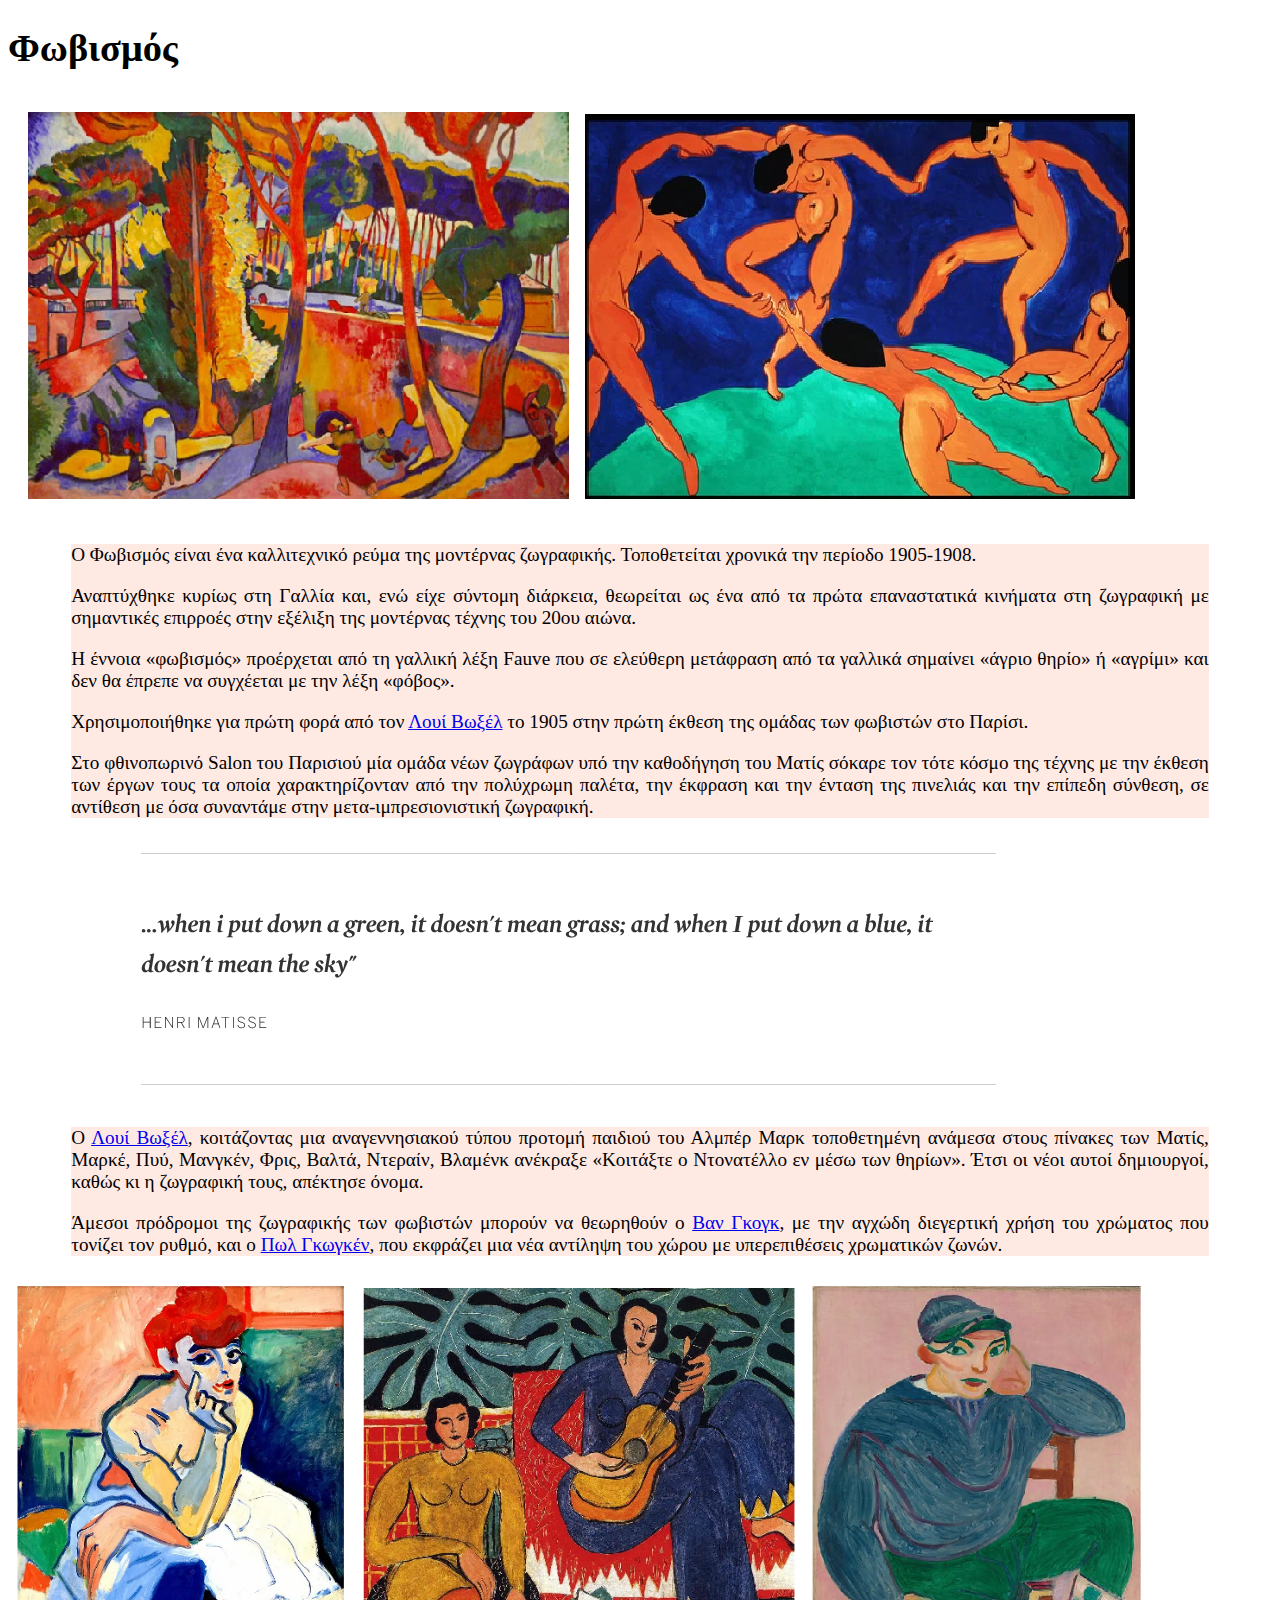
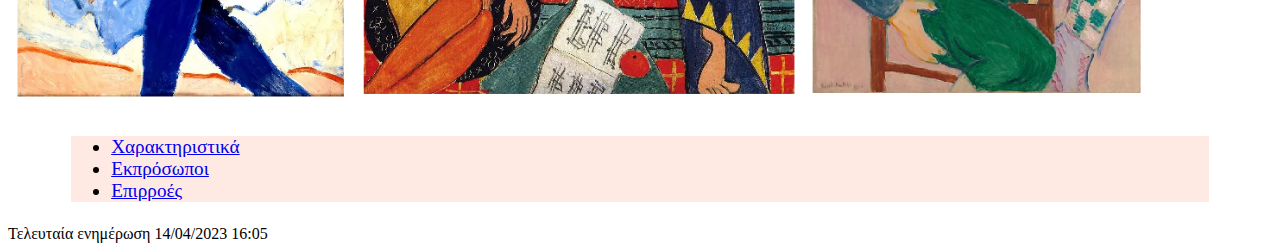
==== index.html @ d61171f1 "almost done" ====
<!DOCTYPE html>

<html lang="gr">
  <head>
     <title>Φωβισμός</title>
	 <link href="./Styles/style.css" rel="stylesheet" />
  </head>
  <body>
    <h1>Φωβισμός</h1>
    <div class="image">
	  <img src="./Images/Initial.png">
	</div>
    <div class="nested">
      <p>Ο Φωβισμός είναι ένα καλλιτεχνικό ρεύμα της μοντέρνας ζωγραφικής. Τοποθετείται χρονικά την περίοδο 1905-1908.</p>
      <p>Αναπτύχθηκε κυρίως στη Γαλλία και, ενώ είχε σύντομη διάρκεια, θεωρείται ως ένα από τα πρώτα επαναστατικά κινήματα στη ζωγραφική με σημαντικές επιρροές στην εξέλιξη της μοντέρνας τέχνης του 20ου αιώνα.</p>
      <p>Η έννοια «φωβισμός» προέρχεται από τη γαλλική λέξη Fauve που σε ελεύθερη μετάφραση από τα γαλλικά σημαίνει «άγριο θηρίο» ή «αγρίμι» και δεν θα έπρεπε να συγχέεται με την λέξη «φόβος».</p>
	  <p>Χρησιμοποιήθηκε για πρώτη φορά από τον <a href="href="https://en.wikipedia.org/wiki/Louis_Vauxcelles" target="_blank">Λουί Βωξέλ</a> το 1905 στην πρώτη έκθεση της ομάδας των φωβιστών στο Παρίσι.</p>
      <p>Στο φθινοπωρινό Salon του Παρισιού μία ομάδα νέων ζωγράφων υπό την καθοδήγηση του Ματίς σόκαρε τον τότε κόσμο της τέχνης με την έκθεση των έργων τους τα οποία χαρακτηρίζονταν από την πολύχρωμη παλέτα, την έκφραση και την ένταση
της πινελιάς και την επίπεδη σύνθεση, σε αντίθεση με όσα συναντάμε στην μετα-ιμπρεσιονιστική ζωγραφική.</p>
    </div>
    <div class="image">
	  <img src="./Images/Matis-saying.png">
	</div>
    <div class="nested">
      <p>Ο <a href="https://en.wikipedia.org/wiki/Louis_Vauxcelles" target="_blank">Λουί Βωξέλ</a>, κοιτάζοντας μια αναγεννησιακού τύπου προτομή παιδιού του Αλμπέρ Μαρκ τοποθετημένη ανάμεσα στους πίνακες των Ματίς, Μαρκέ, Πυύ, Μανγκέν, Φρις, Βαλτά, Ντεραίν, Βλαμένκ ανέκραξε «Κοιτάξτε ο Ντονατέλλο εν μέσω των θηρίων». Έτσι οι νέοι αυτοί δημιουργοί, καθώς κι η ζωγραφική τους, απέκτησε όνομα.</p>
      <p>Άμεσοι πρόδρομοι της ζωγραφικής των φωβιστών μπορούν να θεωρηθούν ο <a href="https://el.wikipedia.org/wiki/%CE%92%CE%AF%CE%BD%CF%83%CE%B5%CE%BD%CF%84_%CE%B2%CE%B1%CE%BD_%CE%93%CE%BA%CE%BF%CE%B3%CE%BA" target="_blank">Βαν Γκογκ</a>, με την αγχώδη διεγερτική χρήση του χρώματος που τονίζει τον ρυθμό, και ο <a href="https://el.wikipedia.org/wiki/%CE%A0%CF%89%CE%BB_%CE%93%CE%BA%CF%89%CE%B3%CE%BA%CE%AD%CE%BD" target="_blank">Πωλ Γκωγκέν</a>, που εκφράζει μια νέα αντίληψη του χώρου με υπερεπιθέσεις χρωματικών ζωνών.</p>
    </div>
    <div class="image">
	  <img src="./Images/at-the-end-of-initial-page.png" width="1149" height="437">
    </div>
    <div class="nested">
      <nav>
	    <ul id="navigation">
	      <li><a href="./html/χαρακτηριστικά.html">Χαρακτηριστικά</a></li>
	      <li><a href="./html/εκπρόσωποι.html">Εκπρόσωποι</a></li>
	      <li><a href="./html/επιρροές.html">Επιρροές</a></li>
	    </ul>
      </nav>
    </div>
	<footer>
      <small id="idBottom">Τελευταία ενημέρωση 14/04/2023 16:05</small>
	</footer>
  </body>
</html>
---- Styles/style.css ----
body {
  background-color: transparent;
  font-size: 120%;
}

div {
  background-color: #ffe9e3;
}

figure {
  text-align: center
}

a:hover {
  background: grey;
}

table {
  table-layout: fixed;
  border: 3pt;
  color: black;
}

.image {
  background-color: transparent;
	max-width: 100%;
    margin-left: 0%;
    margin-right: 0%;
}
  
.nested {
  background-color: #ffe9e3;
  max-width: 90%;
  margin-left: 5%;
  margin-right: 5%;
  text-align: justify;
}
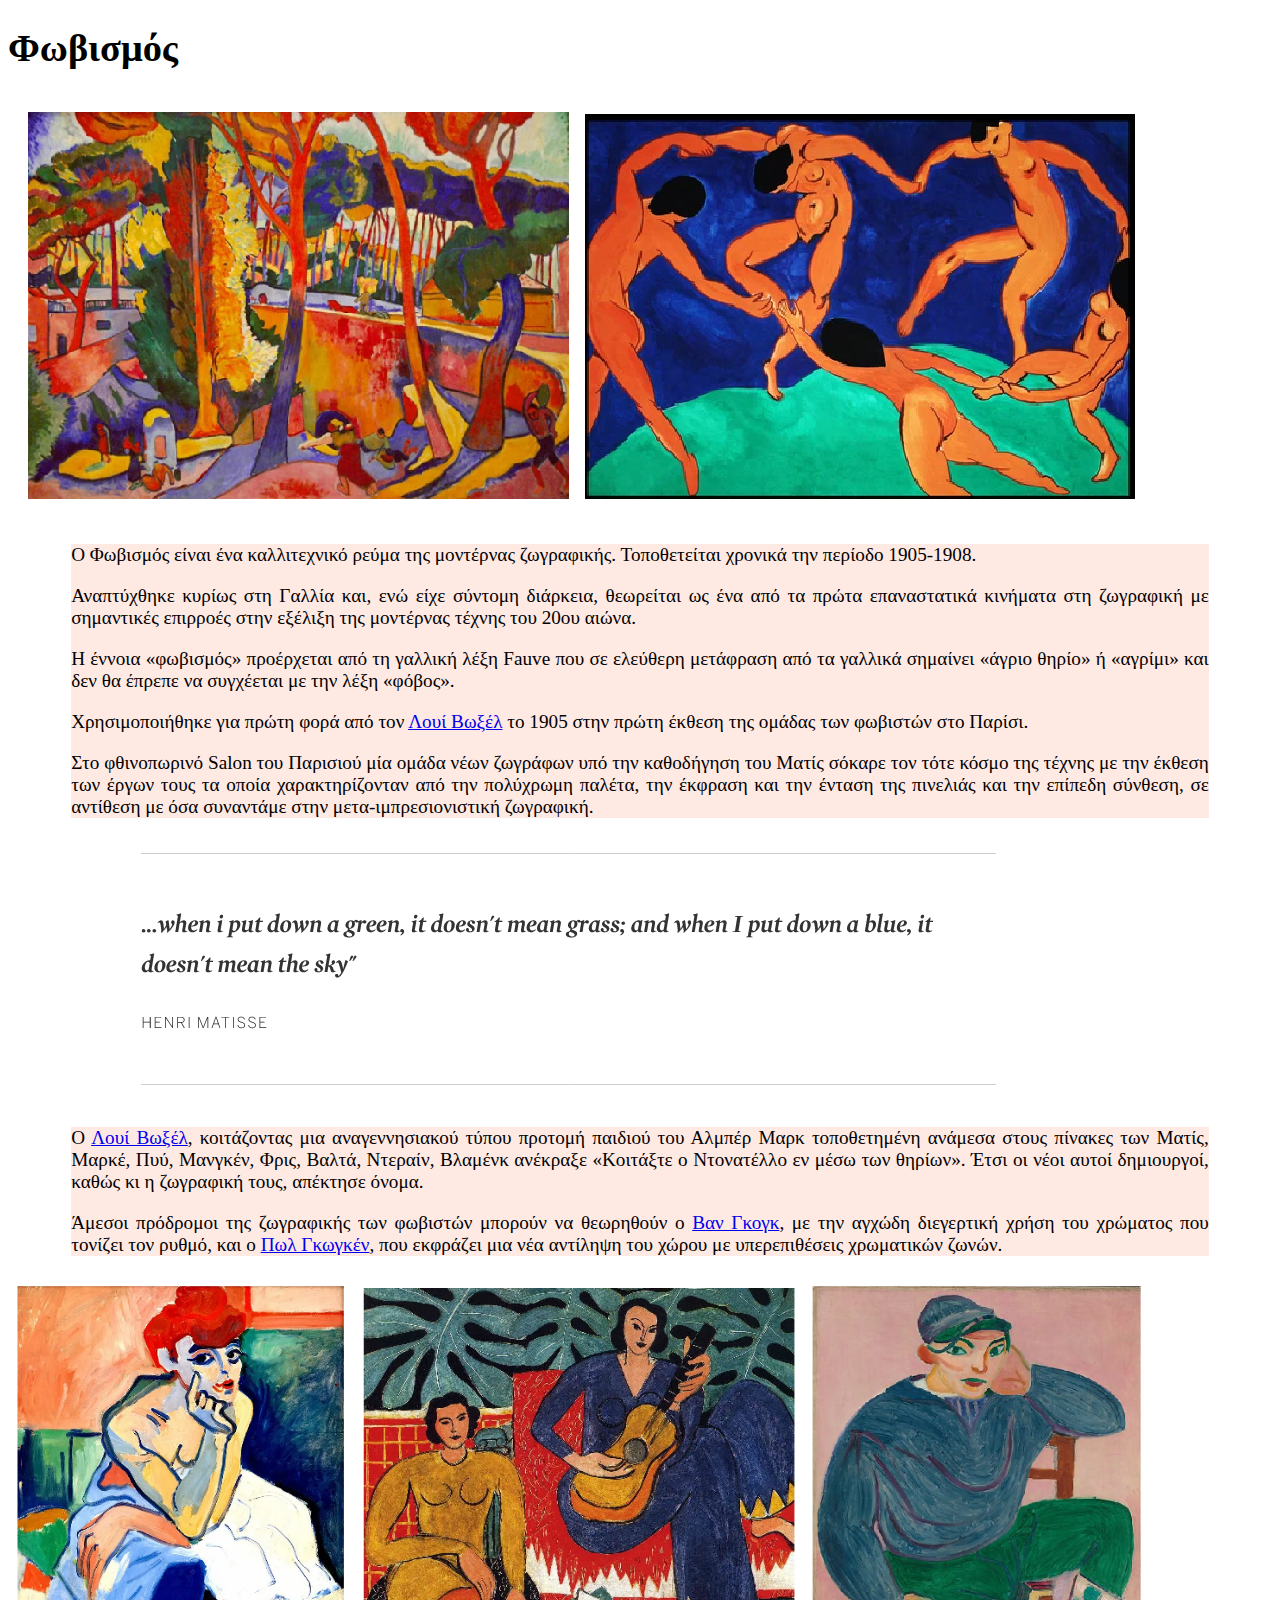
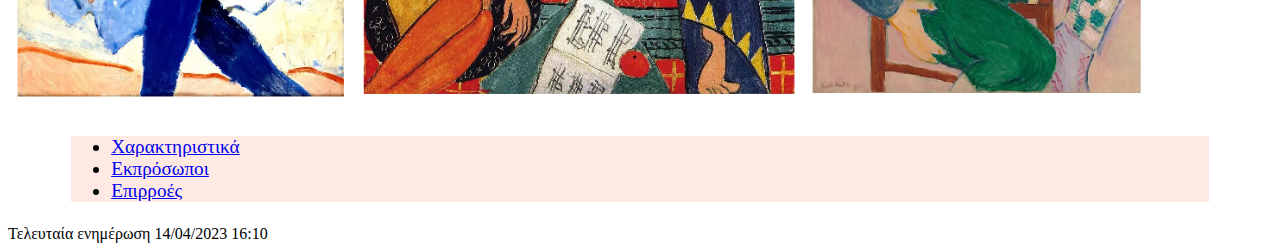
==== commit df8f24a8: "minor" ====
--- a/index.html
+++ b/index.html
@@ -38,7 +38,7 @@
       </nav>
     </div>
 	<footer>
-      <small id="idBottom">Τελευταία ενημέρωση 14/04/2023 16:05</small>
+      <small id="idBottom">Τελευταία ενημέρωση 14/04/2023 16:10</small>
 	</footer>
   </body>
 </html>
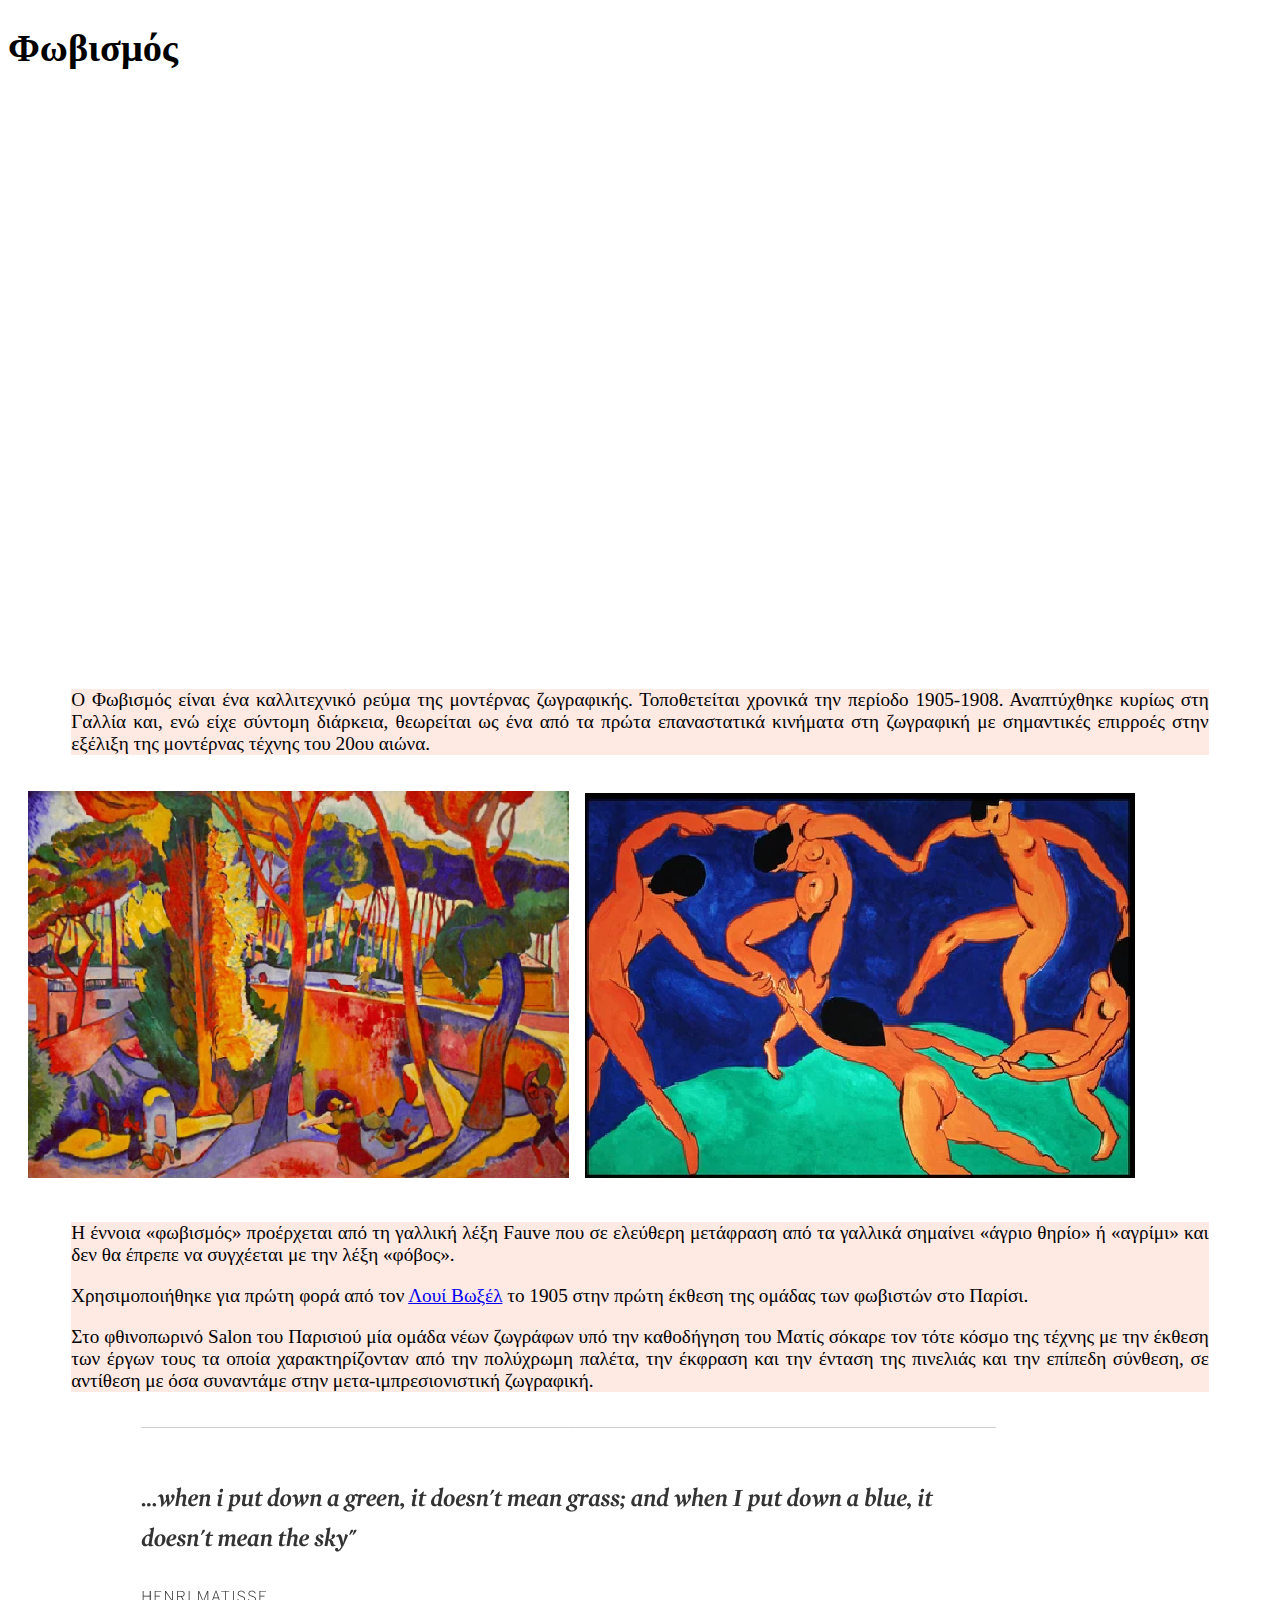
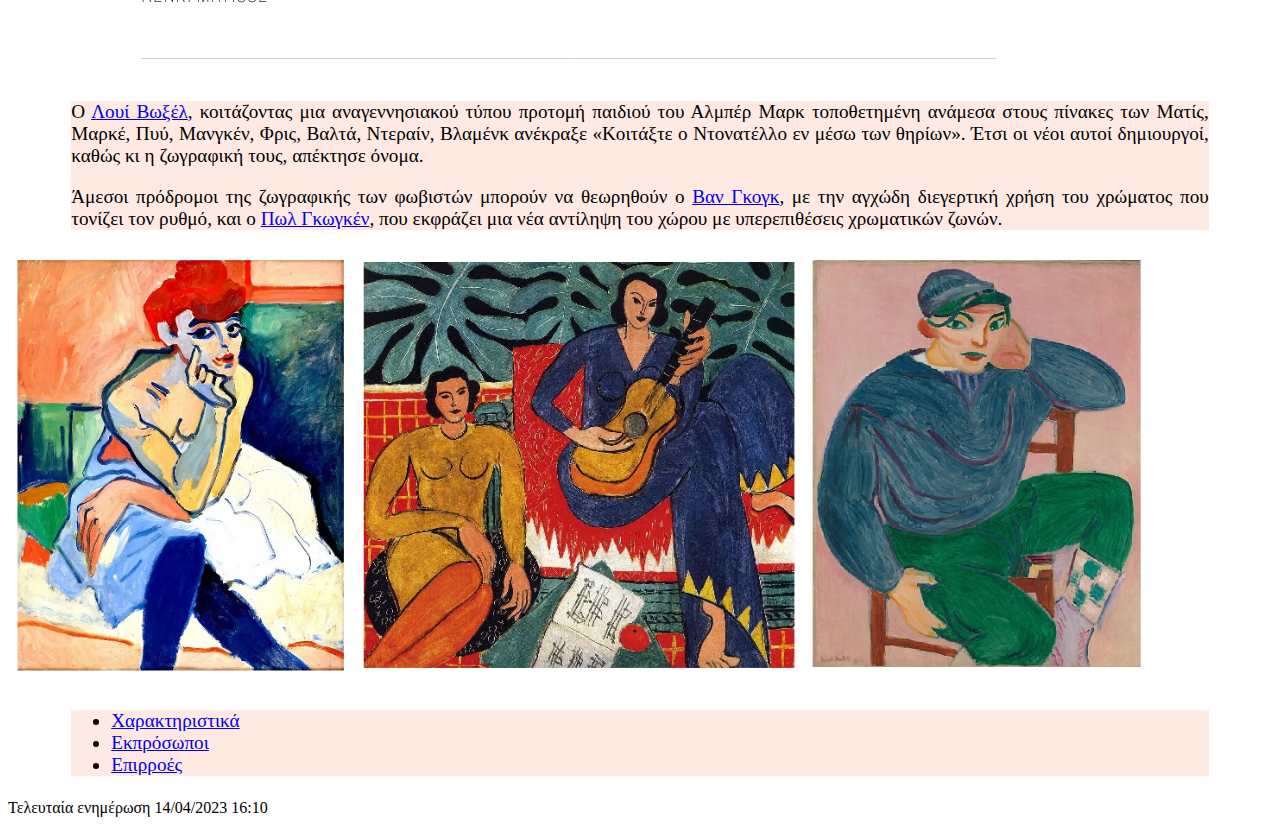
==== commit a27def7a: "almost done" ====
--- a/index.html
+++ b/index.html
@@ -2,19 +2,22 @@
 
 <html lang="gr">
   <head>
-     <title>Φωβισμός</title>
-	 <link href="./Styles/style.css" rel="stylesheet" />
+    <meta charset="utf-8">
+    <title>Φωβισμός</title>
+	<link href="./Styles/style.css" rel="stylesheet" />
   </head>
   <body>
     <h1>Φωβισμός</h1>
+	<iframe width="1012" height="569" src="https://www.youtube.com/embed/tcjJEOapNKY" title="Fauvism in 4 Minutes: The Wild Beasts of Art 👹" frameborder="0" allow="accelerometer; autoplay; clipboard-write; encrypted-media; gyroscope; picture-in-picture; web-share" allowfullscreen></iframe>
+    <div class="nested">
+      <p>Ο Φωβισμός είναι ένα καλλιτεχνικό ρεύμα της μοντέρνας ζωγραφικής. Τοποθετείται χρονικά την περίοδο 1905-1908. Αναπτύχθηκε κυρίως στη Γαλλία και, ενώ είχε σύντομη διάρκεια, θεωρείται ως ένα από τα πρώτα επαναστατικά κινήματα στη ζωγραφική με σημαντικές επιρροές στην εξέλιξη της μοντέρνας τέχνης του 20ου αιώνα.</p>
+	</div>
     <div class="image">
 	  <img src="./Images/Initial.png">
 	</div>
     <div class="nested">
-      <p>Ο Φωβισμός είναι ένα καλλιτεχνικό ρεύμα της μοντέρνας ζωγραφικής. Τοποθετείται χρονικά την περίοδο 1905-1908.</p>
-      <p>Αναπτύχθηκε κυρίως στη Γαλλία και, ενώ είχε σύντομη διάρκεια, θεωρείται ως ένα από τα πρώτα επαναστατικά κινήματα στη ζωγραφική με σημαντικές επιρροές στην εξέλιξη της μοντέρνας τέχνης του 20ου αιώνα.</p>
       <p>Η έννοια «φωβισμός» προέρχεται από τη γαλλική λέξη Fauve που σε ελεύθερη μετάφραση από τα γαλλικά σημαίνει «άγριο θηρίο» ή «αγρίμι» και δεν θα έπρεπε να συγχέεται με την λέξη «φόβος».</p>
-	  <p>Χρησιμοποιήθηκε για πρώτη φορά από τον <a href="href="https://en.wikipedia.org/wiki/Louis_Vauxcelles" target="_blank">Λουί Βωξέλ</a> το 1905 στην πρώτη έκθεση της ομάδας των φωβιστών στο Παρίσι.</p>
+	  <p>Χρησιμοποιήθηκε για πρώτη φορά από τον <a href="https://en.wikipedia.org/wiki/Louis_Vauxcelles" target="_blank">Λουί Βωξέλ</a> το 1905 στην πρώτη έκθεση της ομάδας των φωβιστών στο Παρίσι.</p>
       <p>Στο φθινοπωρινό Salon του Παρισιού μία ομάδα νέων ζωγράφων υπό την καθοδήγηση του Ματίς σόκαρε τον τότε κόσμο της τέχνης με την έκθεση των έργων τους τα οποία χαρακτηρίζονταν από την πολύχρωμη παλέτα, την έκφραση και την ένταση
 της πινελιάς και την επίπεδη σύνθεση, σε αντίθεση με όσα συναντάμε στην μετα-ιμπρεσιονιστική ζωγραφική.</p>
     </div>
--- a/Styles/style.css
+++ b/Styles/style.css
@@ -23,7 +23,7 @@
 
 .image {
   background-color: transparent;
-	max-width: 100%;
+	max-width: 90%;
     margin-left: 0%;
     margin-right: 0%;
 }
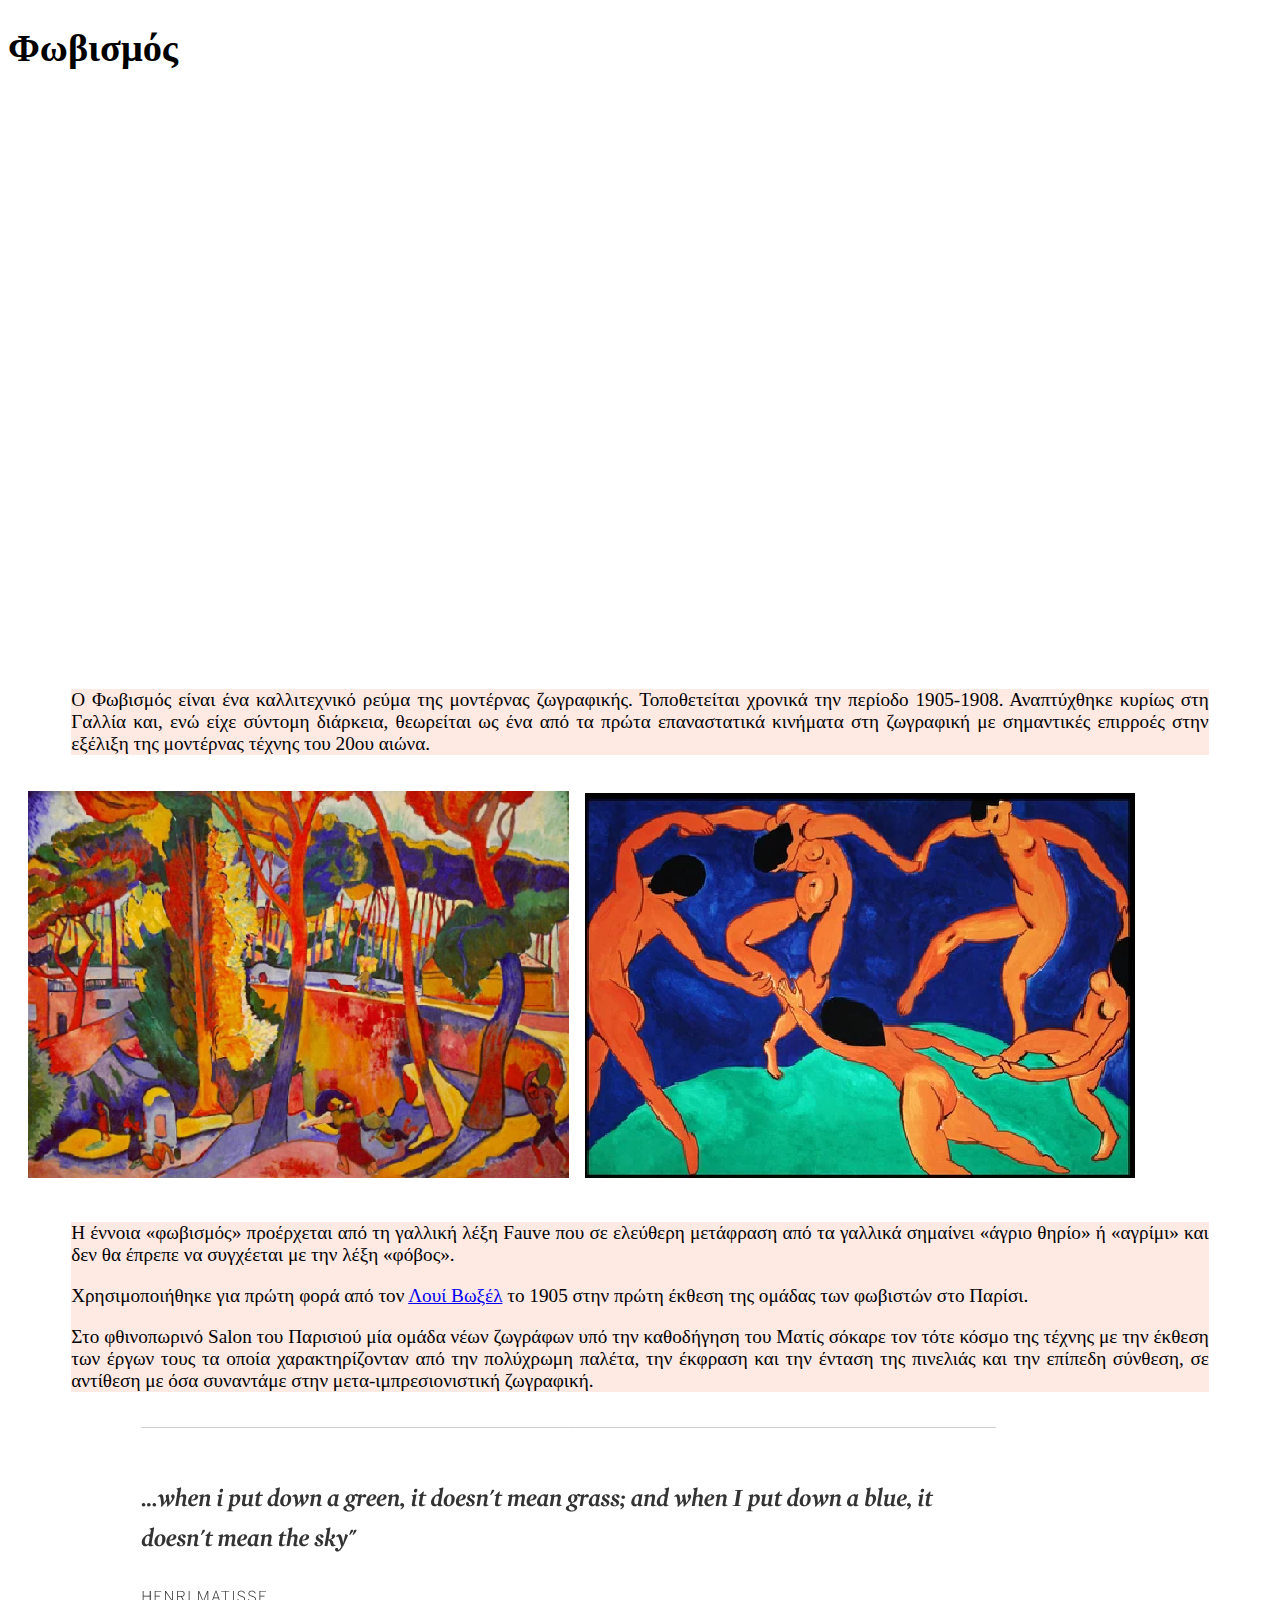
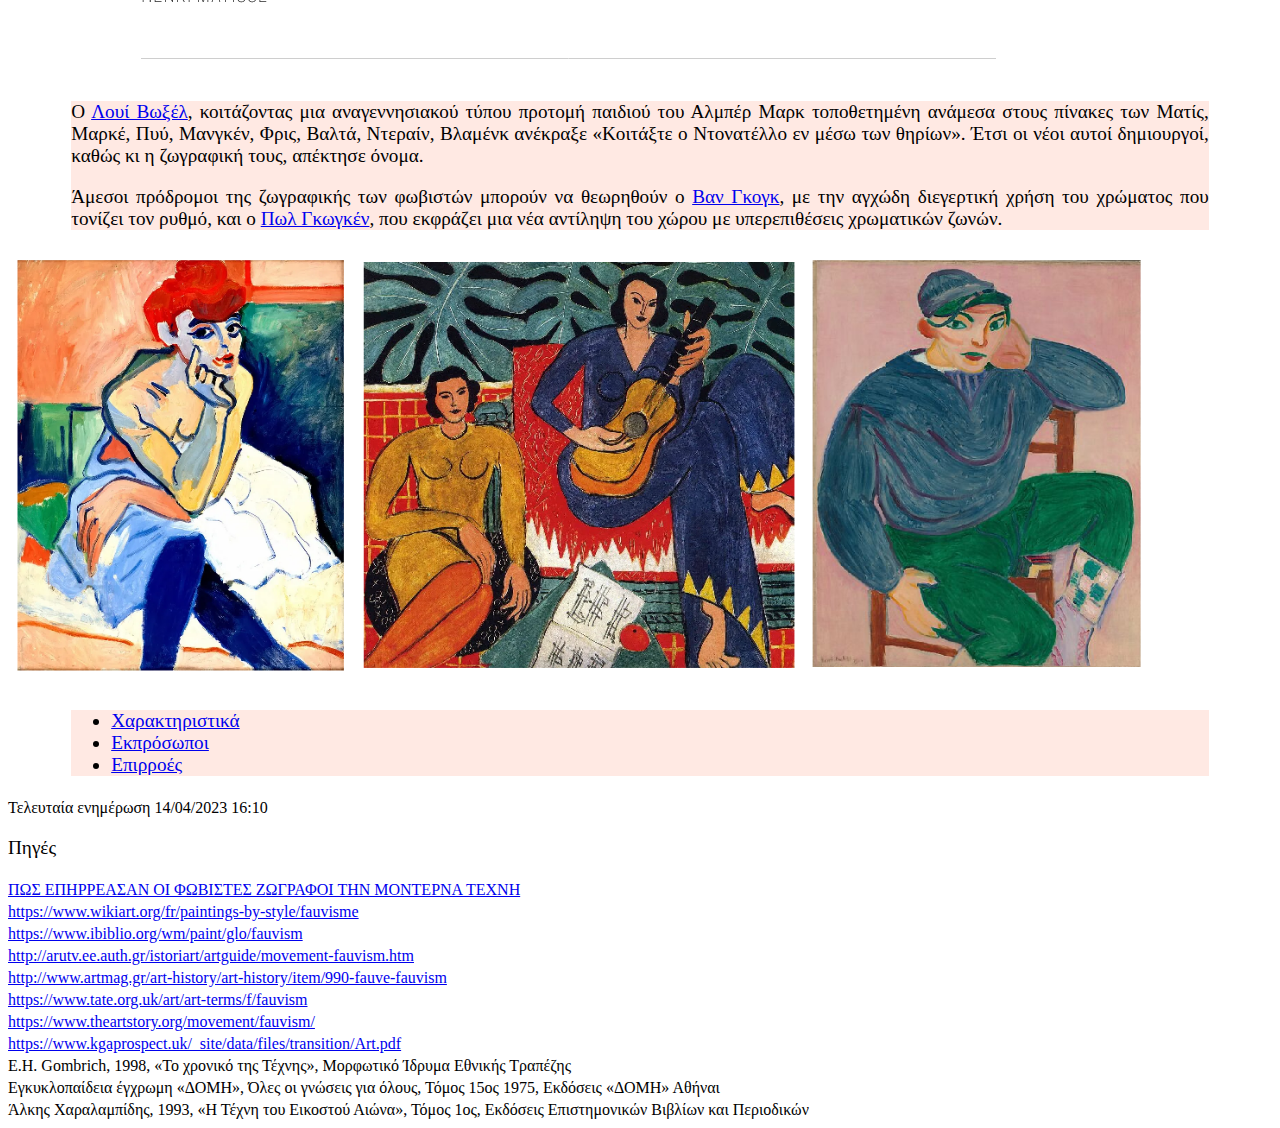
==== commit 92e4ac41: "Update index.html" ====
--- a/index.html
+++ b/index.html
@@ -41,7 +41,19 @@
       </nav>
     </div>
 	<footer>
-      <small id="idBottom">Τελευταία ενημέρωση 14/04/2023 16:10</small>
+      <small id="idBottom">Τελευταία ενημέρωση 14/04/2023 16:10<br></small>
+	  <p>Πηγές</p>
+      <a href="https://www.kar.org.gr/2012/12/30/%cf%80%cf%89%cf%83-%ce%b5%cf%80%ce%b7%cf%81%cf%81%ce%b5%ce%b1%cf%83%ce%b1%ce%bd-%ce%bf%ce%b9-%cf%86%cf%89%ce%b2%ce%b9%cf%83%cf%84%ce%b5%cf%83-%ce%b6%cf%89%ce%b3%cf%81%ce%b1%cf%86%ce%bf%ce%b9-%cf%84/" target="_blank" ><small>ΠΩΣ ΕΠΗΡΡΕΑΣΑΝ ΟΙ ΦΩΒΙΣΤΕΣ ΖΩΓΡΑΦΟΙ ΤΗΝ ΜΟΝΤΕΡΝΑ ΤΕΧΝΗ<br></small></a>
+      <a href="https://www.wikiart.org/fr/paintings-by-style/fauvisme#!#filterName:all-works,viewType:masonry" target="_blank" ><small>https://www.wikiart.org/fr/paintings-by-style/fauvisme<br></small></a>
+      <a href="https://www.ibiblio.org/wm/paint/glo/fauvism" target="_blank" ><small>https://www.ibiblio.org/wm/paint/glo/fauvism<br></small></a>
+      <a href="http://arutv.ee.auth.gr/istoriart/artguide/movement-fauvism.htm" target="_blank" ><small>http://arutv.ee.auth.gr/istoriart/artguide/movement-fauvism.htm<br></small></a>
+      <a href="http://www.artmag.gr/art-history/art-history/item/990-fauve-fauvism" target="_blank" ><small>http://www.artmag.gr/art-history/art-history/item/990-fauve-fauvism<br></small></a>	  
+      <a href="https://www.tate.org.uk/art/art-terms/f/fauvism" target="_blank" ><small>https://www.tate.org.uk/art/art-terms/f/fauvism<br></small></a>
+      <a href="https://www.theartstory.org/movement/fauvism/" target="_blank" ><small>https://www.theartstory.org/movement/fauvism/<br></small></a>
+      <a href="https://www.kgaprospect.uk/_site/data/files/transition/Art.pdf" target="_blank" ><small>https://www.kgaprospect.uk/_site/data/files/transition/Art.pdf<br></small></a>
+      <small>E.H. Gombrich, 1998, «Το χρονικό της Τέχνης», Μορφωτικό Ίδρυμα Εθνικής Τραπέζης<br></small>
+      <small>Εγκυκλοπαίδεια έγχρωμη «ΔΟΜΗ», Όλες οι γνώσεις για όλους, Τόμος 15ος 1975, Εκδόσεις «ΔΟΜΗ» Αθήναι<br></small>
+      <small>Άλκης Χαραλαμπίδης, 1993, «Η Τέχνη του Εικοστού Αιώνα», Τόμος 1ος, Εκδόσεις Επιστημονικών Βιβλίων και Περιοδικών<br></small>
 	</footer>
   </body>
 </html>
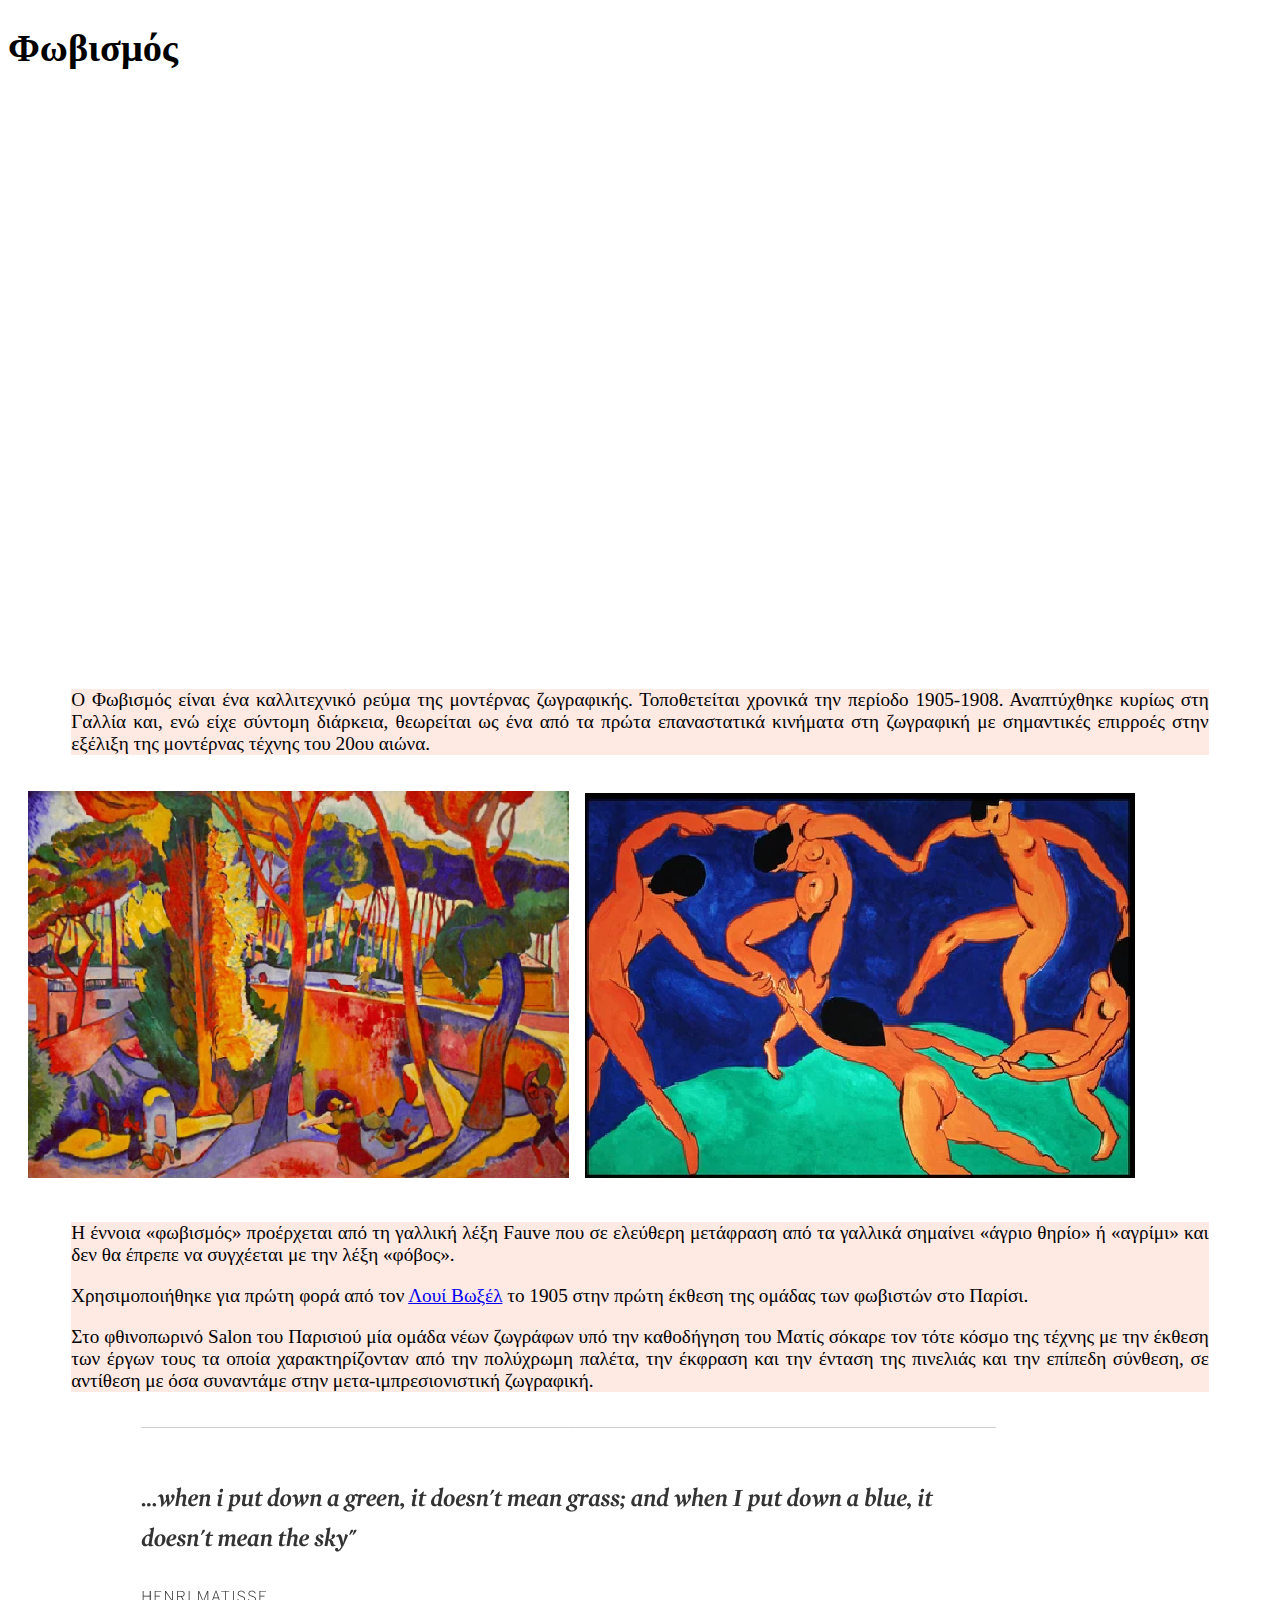
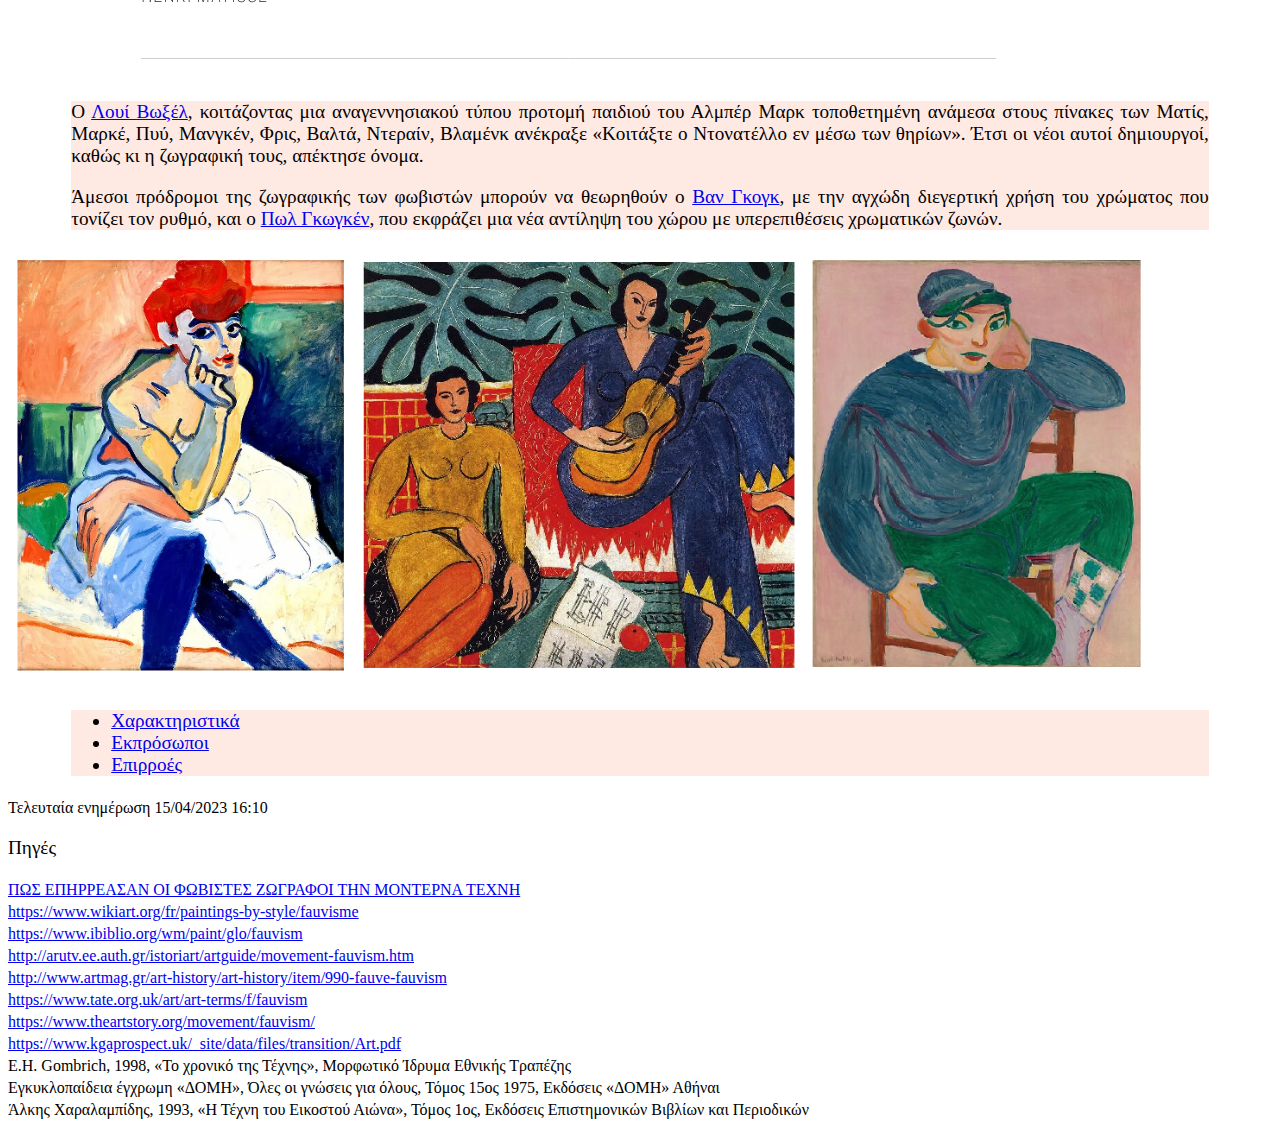
==== commit 325ac7af: "Update index.html" ====
--- a/index.html
+++ b/index.html
@@ -41,7 +41,7 @@
       </nav>
     </div>
 	<footer>
-      <small id="idBottom">Τελευταία ενημέρωση 14/04/2023 16:10<br></small>
+      <small id="idBottom">Τελευταία ενημέρωση 15/04/2023 16:10<br></small>
 	  <p>Πηγές</p>
       <a href="https://www.kar.org.gr/2012/12/30/%cf%80%cf%89%cf%83-%ce%b5%cf%80%ce%b7%cf%81%cf%81%ce%b5%ce%b1%cf%83%ce%b1%ce%bd-%ce%bf%ce%b9-%cf%86%cf%89%ce%b2%ce%b9%cf%83%cf%84%ce%b5%cf%83-%ce%b6%cf%89%ce%b3%cf%81%ce%b1%cf%86%ce%bf%ce%b9-%cf%84/" target="_blank" ><small>ΠΩΣ ΕΠΗΡΡΕΑΣΑΝ ΟΙ ΦΩΒΙΣΤΕΣ ΖΩΓΡΑΦΟΙ ΤΗΝ ΜΟΝΤΕΡΝΑ ΤΕΧΝΗ<br></small></a>
       <a href="https://www.wikiart.org/fr/paintings-by-style/fauvisme#!#filterName:all-works,viewType:masonry" target="_blank" ><small>https://www.wikiart.org/fr/paintings-by-style/fauvisme<br></small></a>
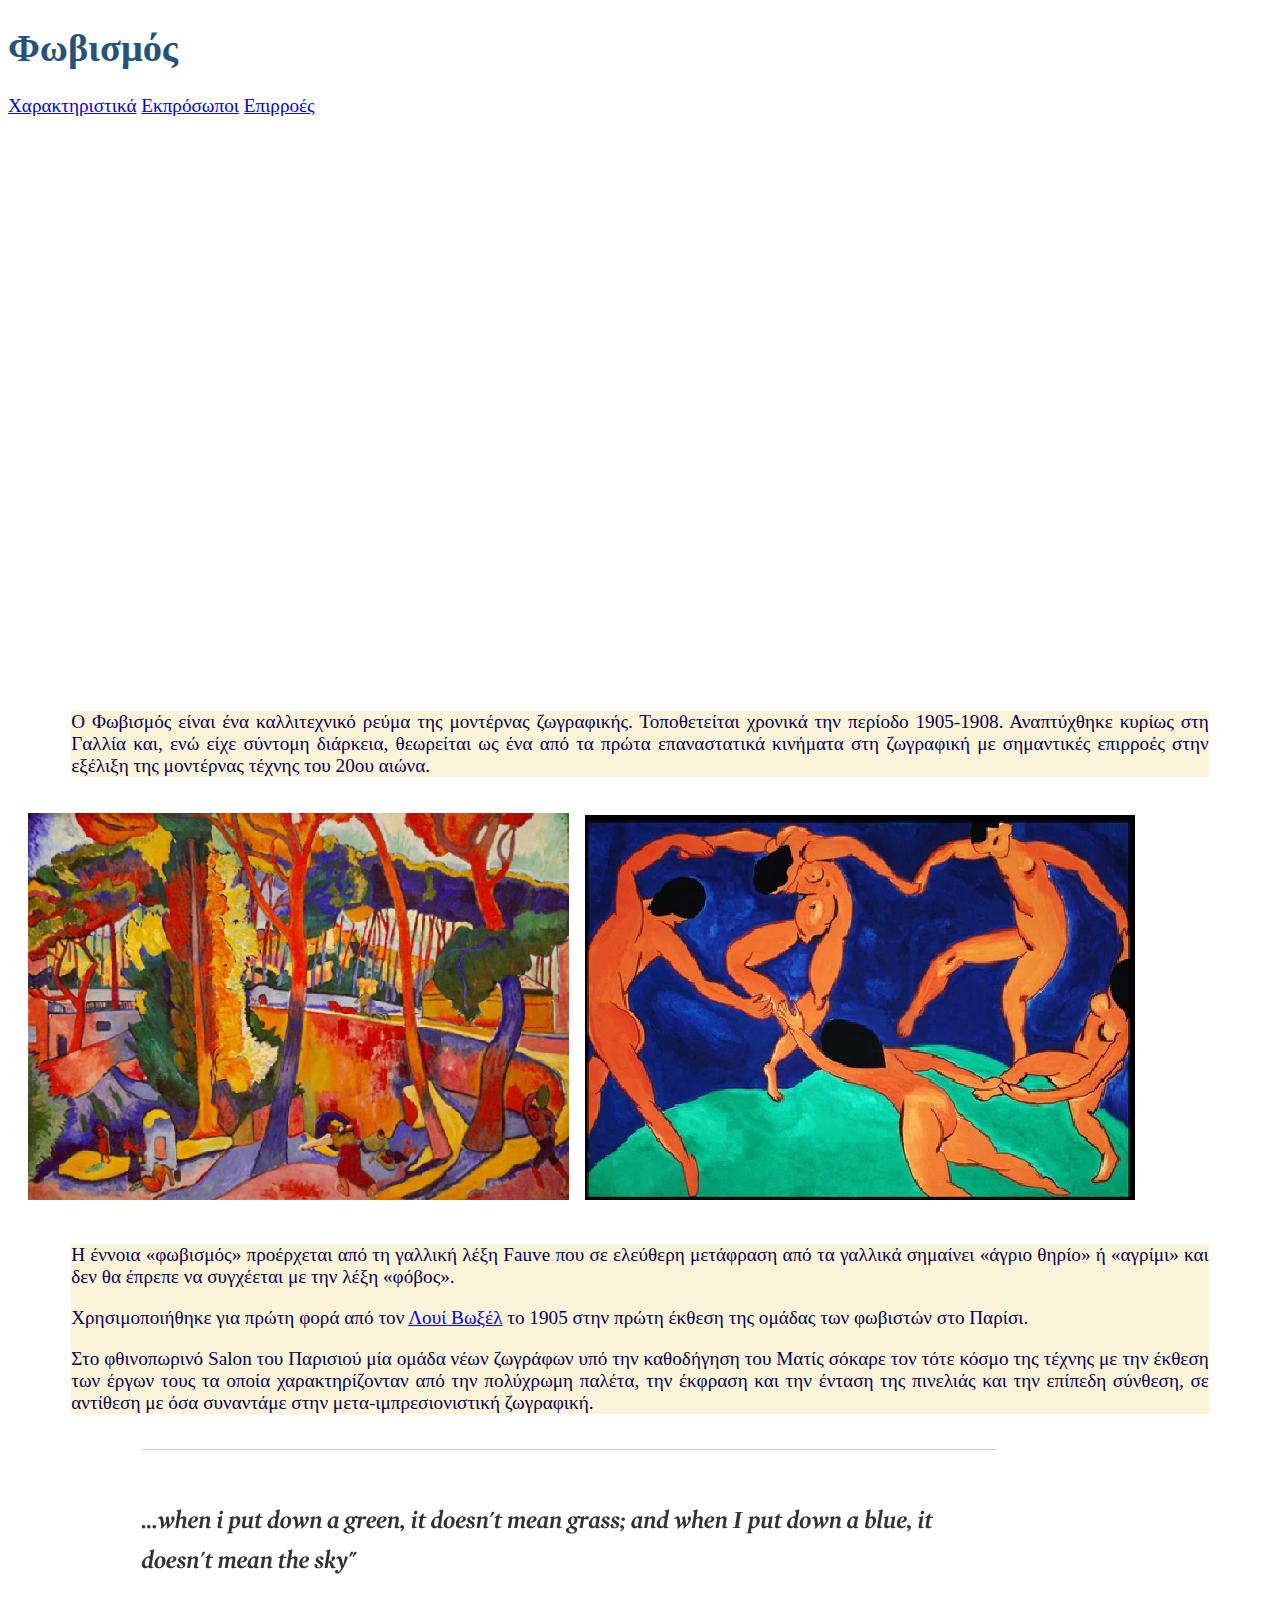
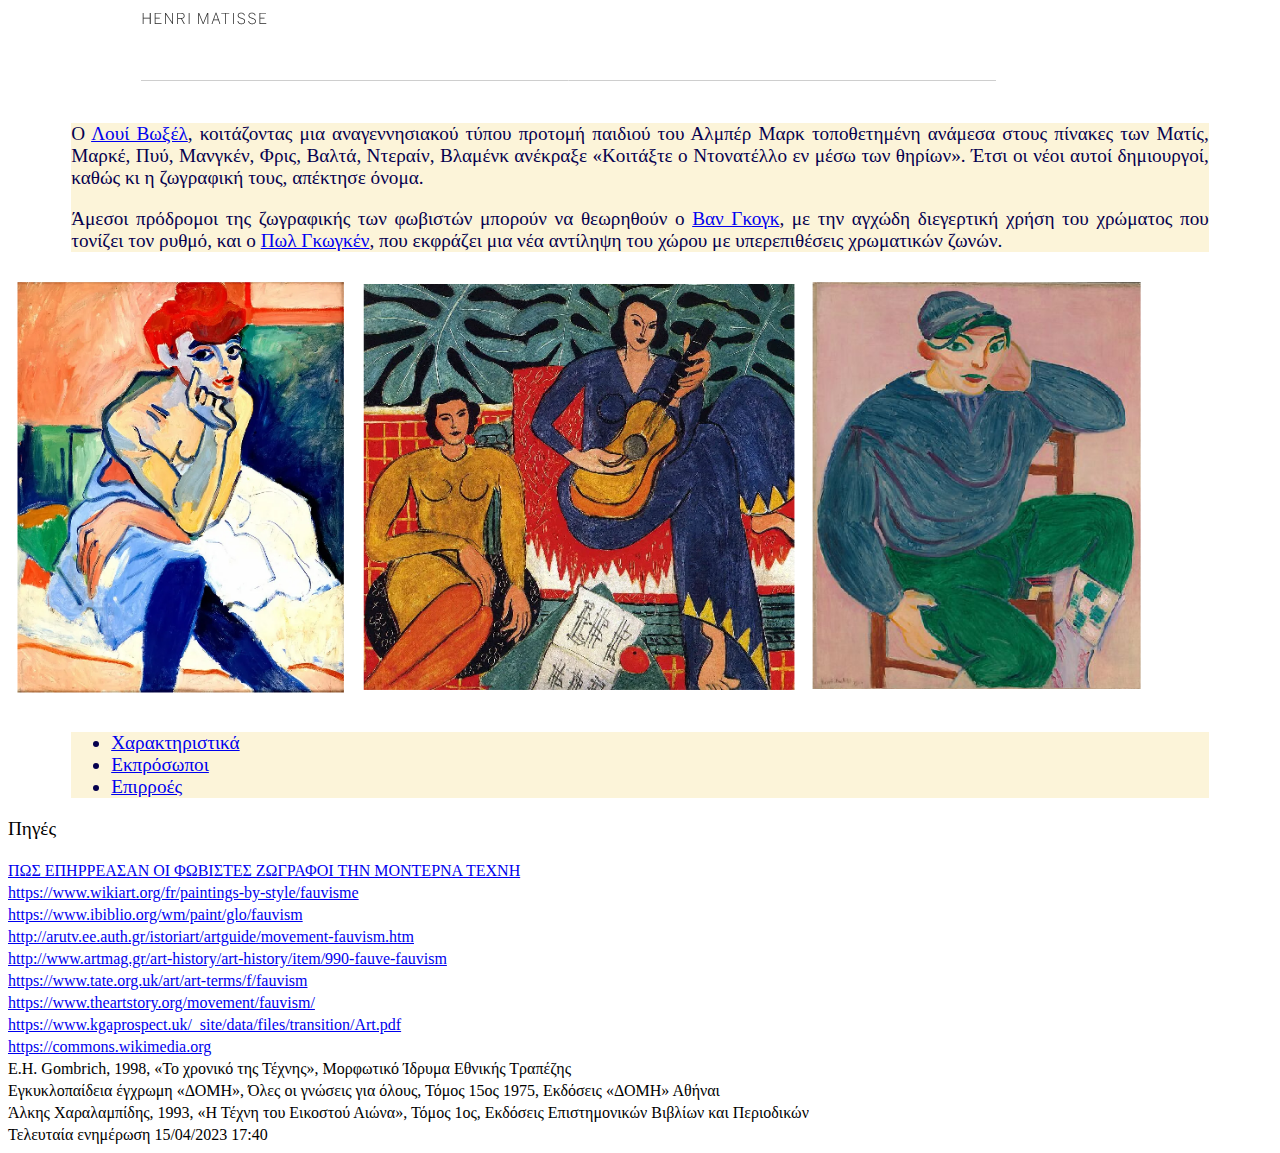
==== commit cd667695: "Final?" ====
--- a/index.html
+++ b/index.html
@@ -8,6 +8,10 @@
   </head>
   <body>
     <h1>Φωβισμός</h1>
+    <a href="./html/χαρακτηριστικά.html">Χαρακτηριστικά</a>
+    <a href="./html/εκπρόσωποι.html">Εκπρόσωποι</a>
+    <a href="./html/επιρροές.html">Επιρροές</a>
+	<br>
 	<iframe width="1012" height="569" src="https://www.youtube.com/embed/tcjJEOapNKY" title="Fauvism in 4 Minutes: The Wild Beasts of Art 👹" frameborder="0" allow="accelerometer; autoplay; clipboard-write; encrypted-media; gyroscope; picture-in-picture; web-share" allowfullscreen></iframe>
     <div class="nested">
       <p>Ο Φωβισμός είναι ένα καλλιτεχνικό ρεύμα της μοντέρνας ζωγραφικής. Τοποθετείται χρονικά την περίοδο 1905-1908. Αναπτύχθηκε κυρίως στη Γαλλία και, ενώ είχε σύντομη διάρκεια, θεωρείται ως ένα από τα πρώτα επαναστατικά κινήματα στη ζωγραφική με σημαντικές επιρροές στην εξέλιξη της μοντέρνας τέχνης του 20ου αιώνα.</p>
@@ -41,7 +45,6 @@
       </nav>
     </div>
 	<footer>
-      <small id="idBottom">Τελευταία ενημέρωση 15/04/2023 16:10<br></small>
 	  <p>Πηγές</p>
       <a href="https://www.kar.org.gr/2012/12/30/%cf%80%cf%89%cf%83-%ce%b5%cf%80%ce%b7%cf%81%cf%81%ce%b5%ce%b1%cf%83%ce%b1%ce%bd-%ce%bf%ce%b9-%cf%86%cf%89%ce%b2%ce%b9%cf%83%cf%84%ce%b5%cf%83-%ce%b6%cf%89%ce%b3%cf%81%ce%b1%cf%86%ce%bf%ce%b9-%cf%84/" target="_blank" ><small>ΠΩΣ ΕΠΗΡΡΕΑΣΑΝ ΟΙ ΦΩΒΙΣΤΕΣ ΖΩΓΡΑΦΟΙ ΤΗΝ ΜΟΝΤΕΡΝΑ ΤΕΧΝΗ<br></small></a>
       <a href="https://www.wikiart.org/fr/paintings-by-style/fauvisme#!#filterName:all-works,viewType:masonry" target="_blank" ><small>https://www.wikiart.org/fr/paintings-by-style/fauvisme<br></small></a>
@@ -51,9 +54,11 @@
       <a href="https://www.tate.org.uk/art/art-terms/f/fauvism" target="_blank" ><small>https://www.tate.org.uk/art/art-terms/f/fauvism<br></small></a>
       <a href="https://www.theartstory.org/movement/fauvism/" target="_blank" ><small>https://www.theartstory.org/movement/fauvism/<br></small></a>
       <a href="https://www.kgaprospect.uk/_site/data/files/transition/Art.pdf" target="_blank" ><small>https://www.kgaprospect.uk/_site/data/files/transition/Art.pdf<br></small></a>
+      <a href="https://commons.wikimedia.org" target="_blank" ><small>https://commons.wikimedia.org<br></small></a>
       <small>E.H. Gombrich, 1998, «Το χρονικό της Τέχνης», Μορφωτικό Ίδρυμα Εθνικής Τραπέζης<br></small>
       <small>Εγκυκλοπαίδεια έγχρωμη «ΔΟΜΗ», Όλες οι γνώσεις για όλους, Τόμος 15ος 1975, Εκδόσεις «ΔΟΜΗ» Αθήναι<br></small>
       <small>Άλκης Χαραλαμπίδης, 1993, «Η Τέχνη του Εικοστού Αιώνα», Τόμος 1ος, Εκδόσεις Επιστημονικών Βιβλίων και Περιοδικών<br></small>
+      <small id="idBottom">Τελευταία ενημέρωση 15/04/2023 17:40<br></small>
 	</footer>
   </body>
 </html>
--- a/Styles/style.css
+++ b/Styles/style.css
@@ -1,24 +1,33 @@
 body {
   background-color: transparent;
   font-size: 120%;
-}
-
-div {
-  background-color: #ffe9e3;
 }
 
 figure {
   text-align: center
 }
 
+h1 {
+  color: #24527a;
+}
+
+h2 {
+  color: darkblue;
+}
+
 a:hover {
-  background: grey;
+  background: lightblue;
 }
 
 table {
   table-layout: fixed;
-  border: 3pt;
+  width: 80%;
+  border: 10pt;
   color: black;
+}
+
+td {
+  text-align: center;
 }
 
 .image {
@@ -29,7 +38,8 @@
 }
   
 .nested {
-  background-color: #ffe9e3;
+  background-color: #fcf4d9;
+  color: #05004e;
   max-width: 90%;
   margin-left: 5%;
   margin-right: 5%;
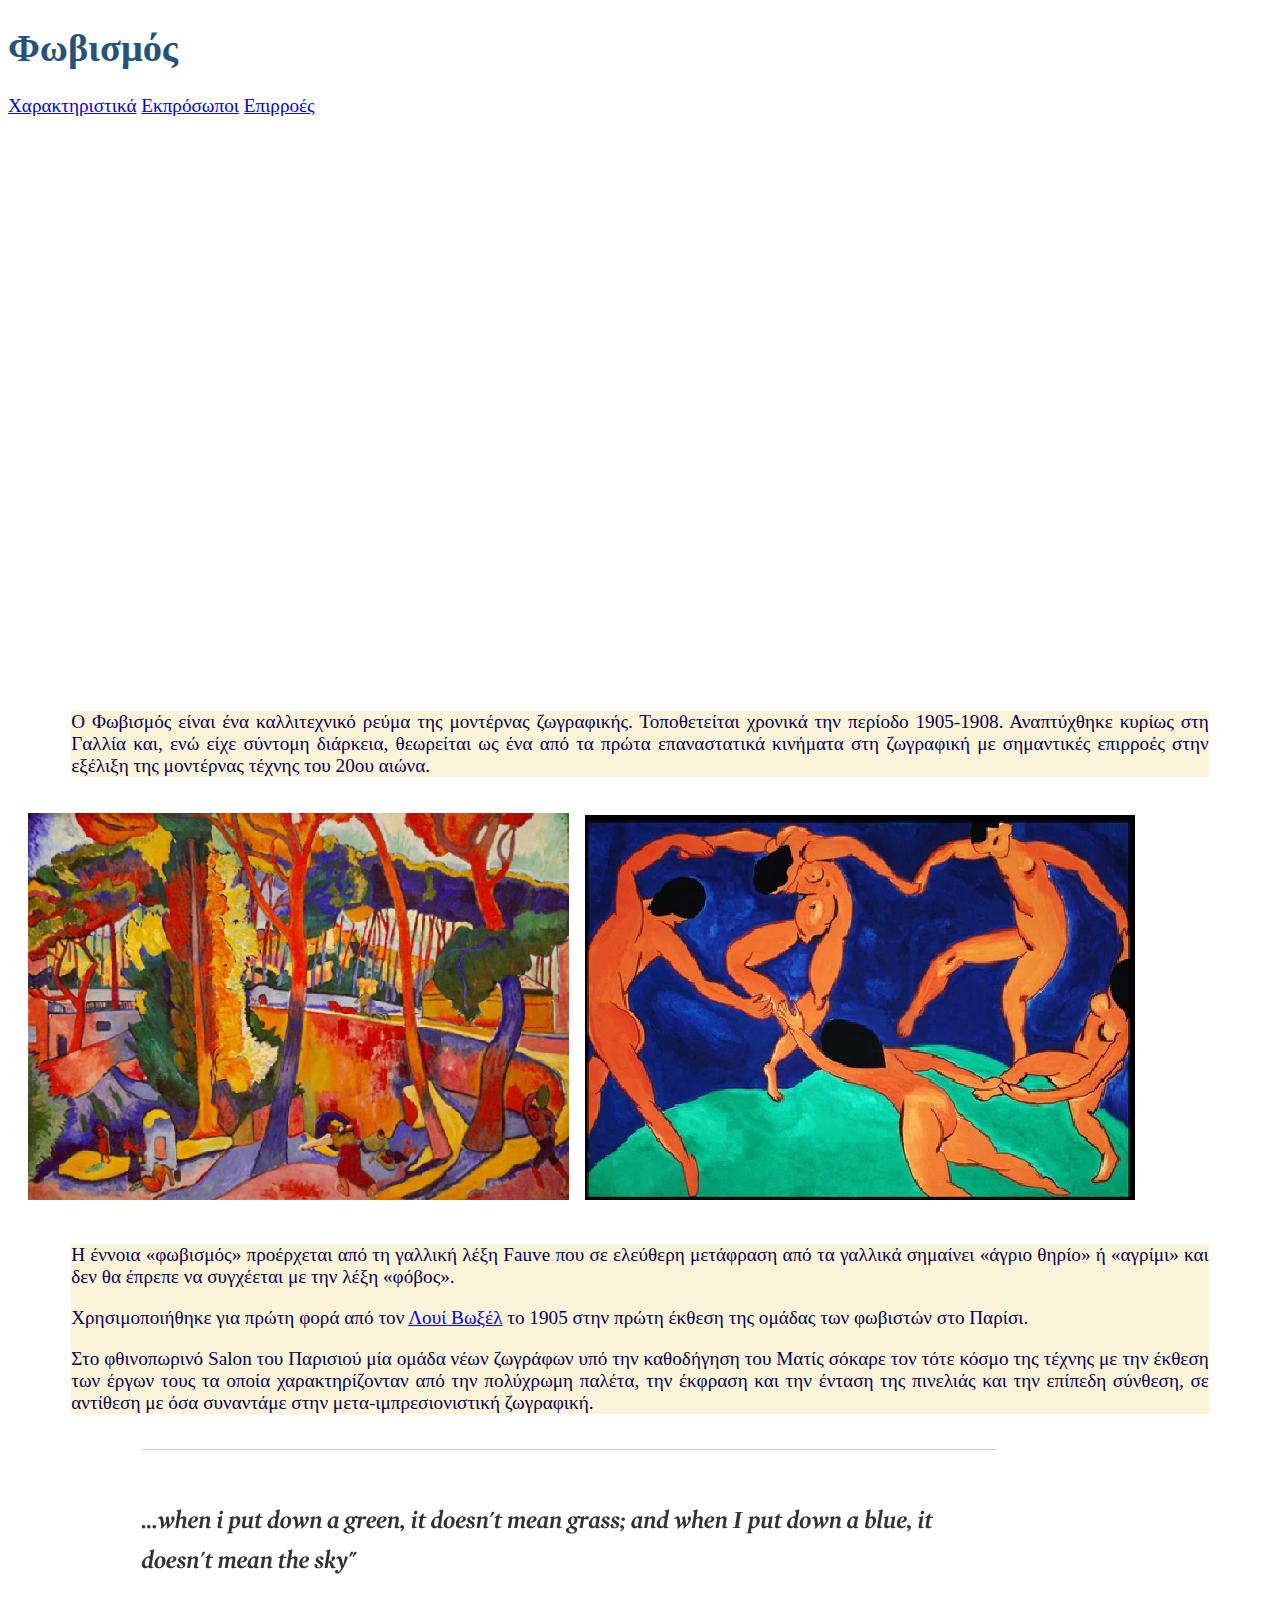
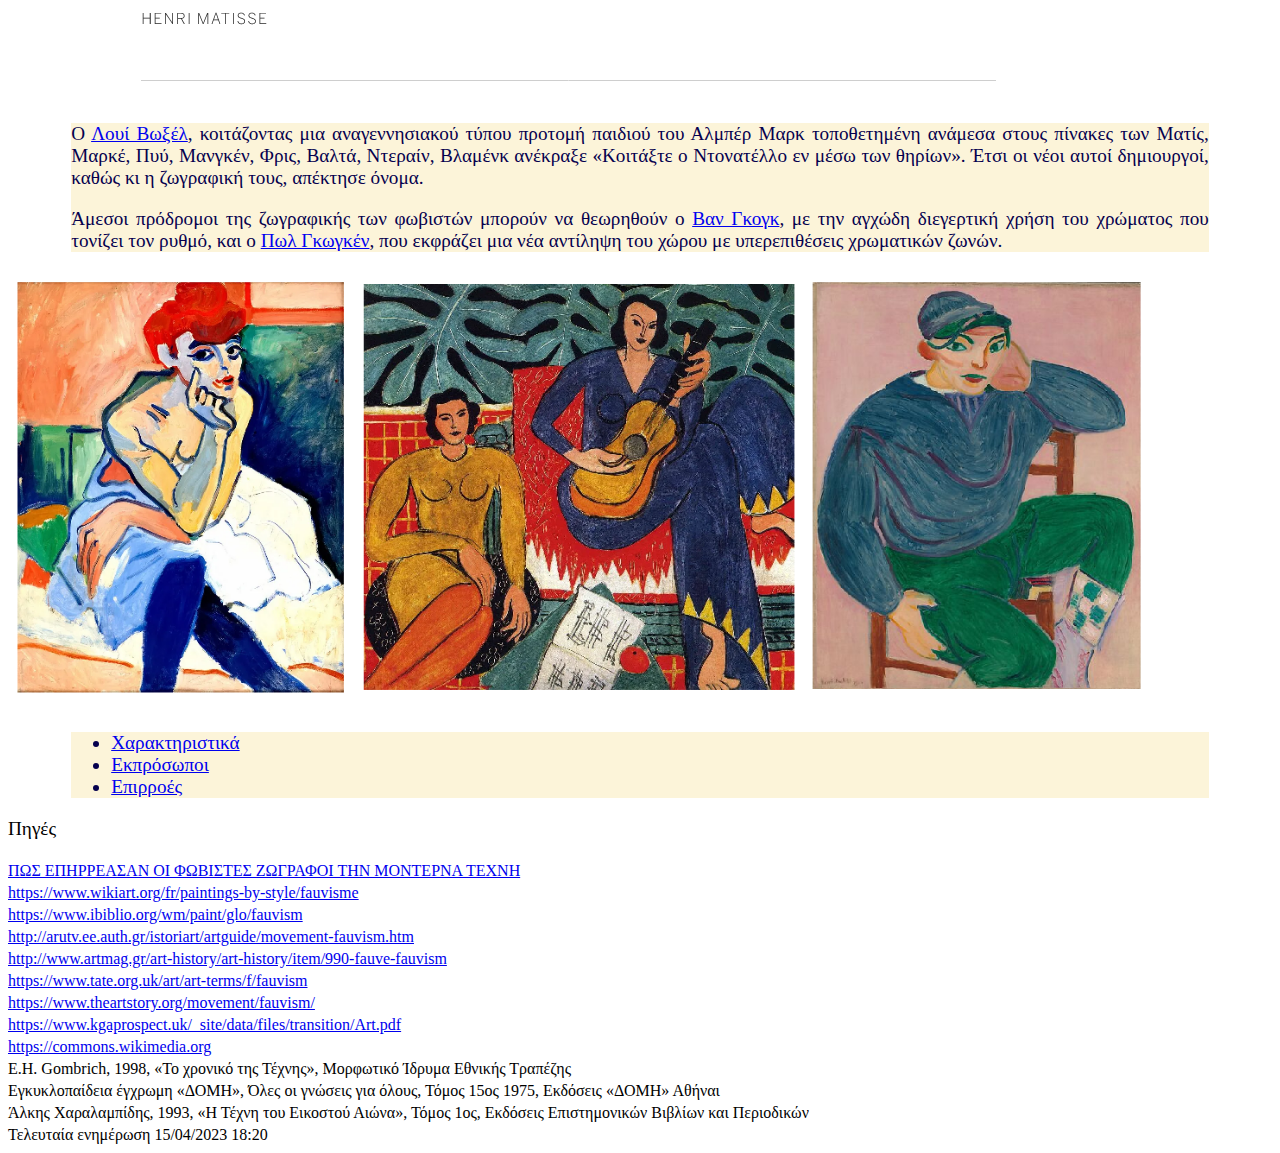
==== commit 6cff5cc3: "Probably last" ====
--- a/index.html
+++ b/index.html
@@ -58,7 +58,7 @@
       <small>E.H. Gombrich, 1998, «Το χρονικό της Τέχνης», Μορφωτικό Ίδρυμα Εθνικής Τραπέζης<br></small>
       <small>Εγκυκλοπαίδεια έγχρωμη «ΔΟΜΗ», Όλες οι γνώσεις για όλους, Τόμος 15ος 1975, Εκδόσεις «ΔΟΜΗ» Αθήναι<br></small>
       <small>Άλκης Χαραλαμπίδης, 1993, «Η Τέχνη του Εικοστού Αιώνα», Τόμος 1ος, Εκδόσεις Επιστημονικών Βιβλίων και Περιοδικών<br></small>
-      <small id="idBottom">Τελευταία ενημέρωση 15/04/2023 17:40<br></small>
+      <small id="idBottom">Τελευταία ενημέρωση 15/04/2023 18:20<br></small>
 	</footer>
   </body>
 </html>
--- a/Styles/style.css
+++ b/Styles/style.css
@@ -21,8 +21,7 @@
 
 table {
   table-layout: fixed;
-  width: 80%;
-  border: 10pt;
+  border: 0pt;
   color: black;
 }
 
